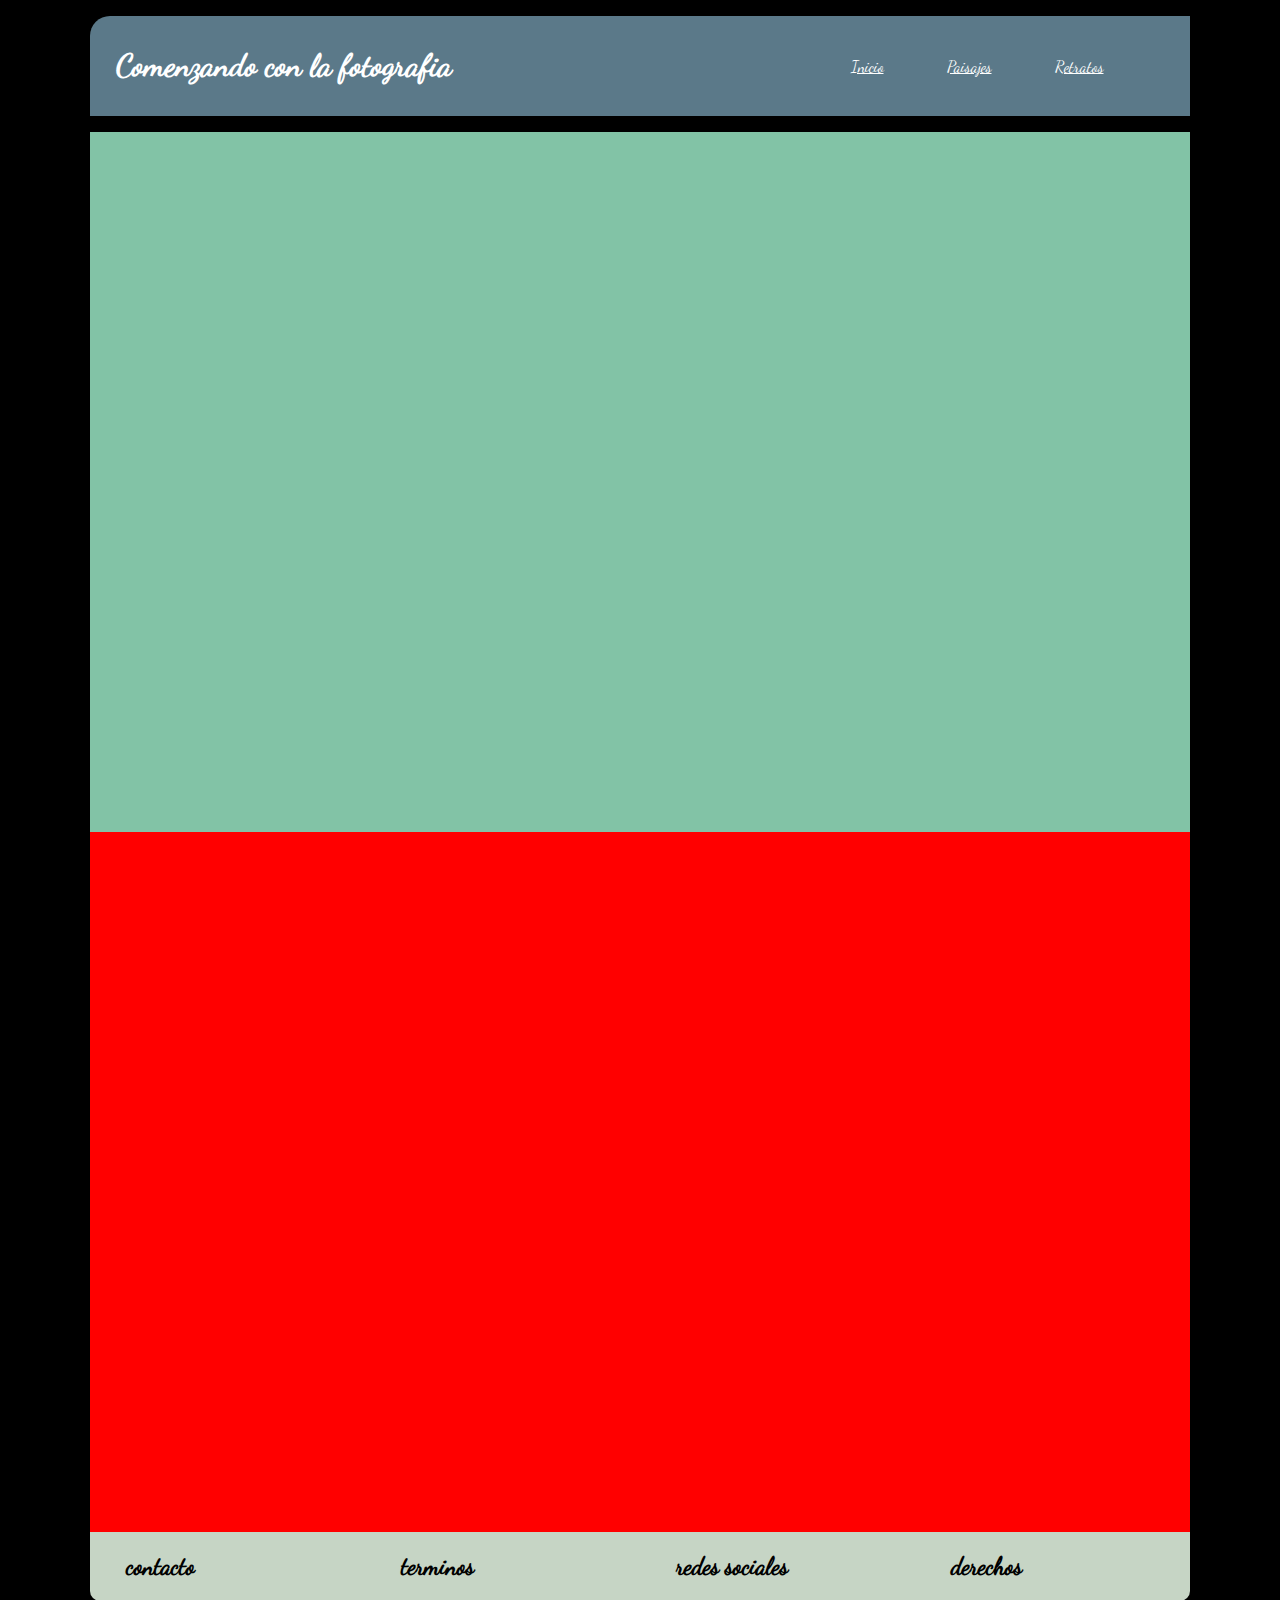
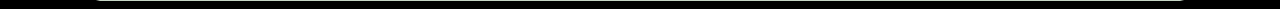
==== index.html @ e4d830de "pie de pagina" ====
<!DOCTYPE html>
<html>
    <head>
    <title>Web de Fotografia</title>
    <meta charset="utf-8">
    <meta name="viewport" content="width=device-width, initial-scale=1.0">
    <link rel="stylesheet" href="estilos/estilos.css">
    </head>
    
    <body>
        <header>
            <nav class="menu">
               <h1>Comenzando con la fotografia</h1>
            <ul>
              <li><a href="index.html">Inicio</a></li>
              <li><a href="paisajes.html">Paisajes</a></li>
              <li><a href="retratos.html">Retratos</a></li>
            </ul>
            </nav>
        </header>
        <section>
            <article class="img1"></article>
            <article class="img2">
                <div>

                </div>
                <div>

                </div>
            </article>
        </section>
        <footer class="piepag">
            <div class="cont">
                <h2>contacto</h2>

            </div>
            <div class="term">
                <h2>terminos</h2>

            </div>
            <div class="redes">
                <h2>redes sociales</h2>
            </div>

            <div class="dere">
                <h2>derechos</h2>
            </div>
        </footer>
    </body>
    
</html>
---- estilos/estilos.css ----
body{
    background-color: black;
    font-family: "dancingspirit";
    margin-left: 10vh;
    margin-right: 10vh
        
}
@media all (max-width:900px) {
    .menu{
        width: 100%;
        order1;
    }
    .img1{
        width: 100%;
        order: 2;
    }
    .img2{
        width: 100%;
        order: 3;
    }
    .cont{
        width:100%;
        order: 4;
    }
     .term{
        width:100%;
        order: 5;
    }
     .redes{
        width:100%;
        order: 6;
    }
     .dere{
        width:100%;
        order: 7;
    }
}
@media (min-width:901px) {

}
@font-face{
    font-family:'dancingspirit';
    src: url('dancingspirit.ttf')
}
header{
    background-color: #5b7989;
    border-top-left-radius: 20px;
    border-top-right-radius: 20px;

}
header h1{
    color: white;
    padding: 1vh 2vw ;
    float: left;
        
}
.menu ul{
    list-style: none;
    padding: 0;
    display: flex;
    justify-content:flex-end;
    padding: 1vh 5%;
    background-color: #5b7989;
}
.menu li a{
    padding: 3.5vh;
    float: right;
    color: white;
    justify-content: flex-end;
    background-color: #5b7989;

}
.img1{
    background-color: #82c3a6;
    width: 100%;
    height: 700px;
    margin-top: 0px
}
.img2{
    background-color:red;
    width: 100%;
    height: 700px;
    margin-top: 0px
}
footer{
    background-color: #C6d5c5;
    display: flex;
    border-bottom-left-radius: 10px;
    border-bottom-right-radius: 10px
}
footer div{
    width: 100%;
    padding-left: 4vh
}
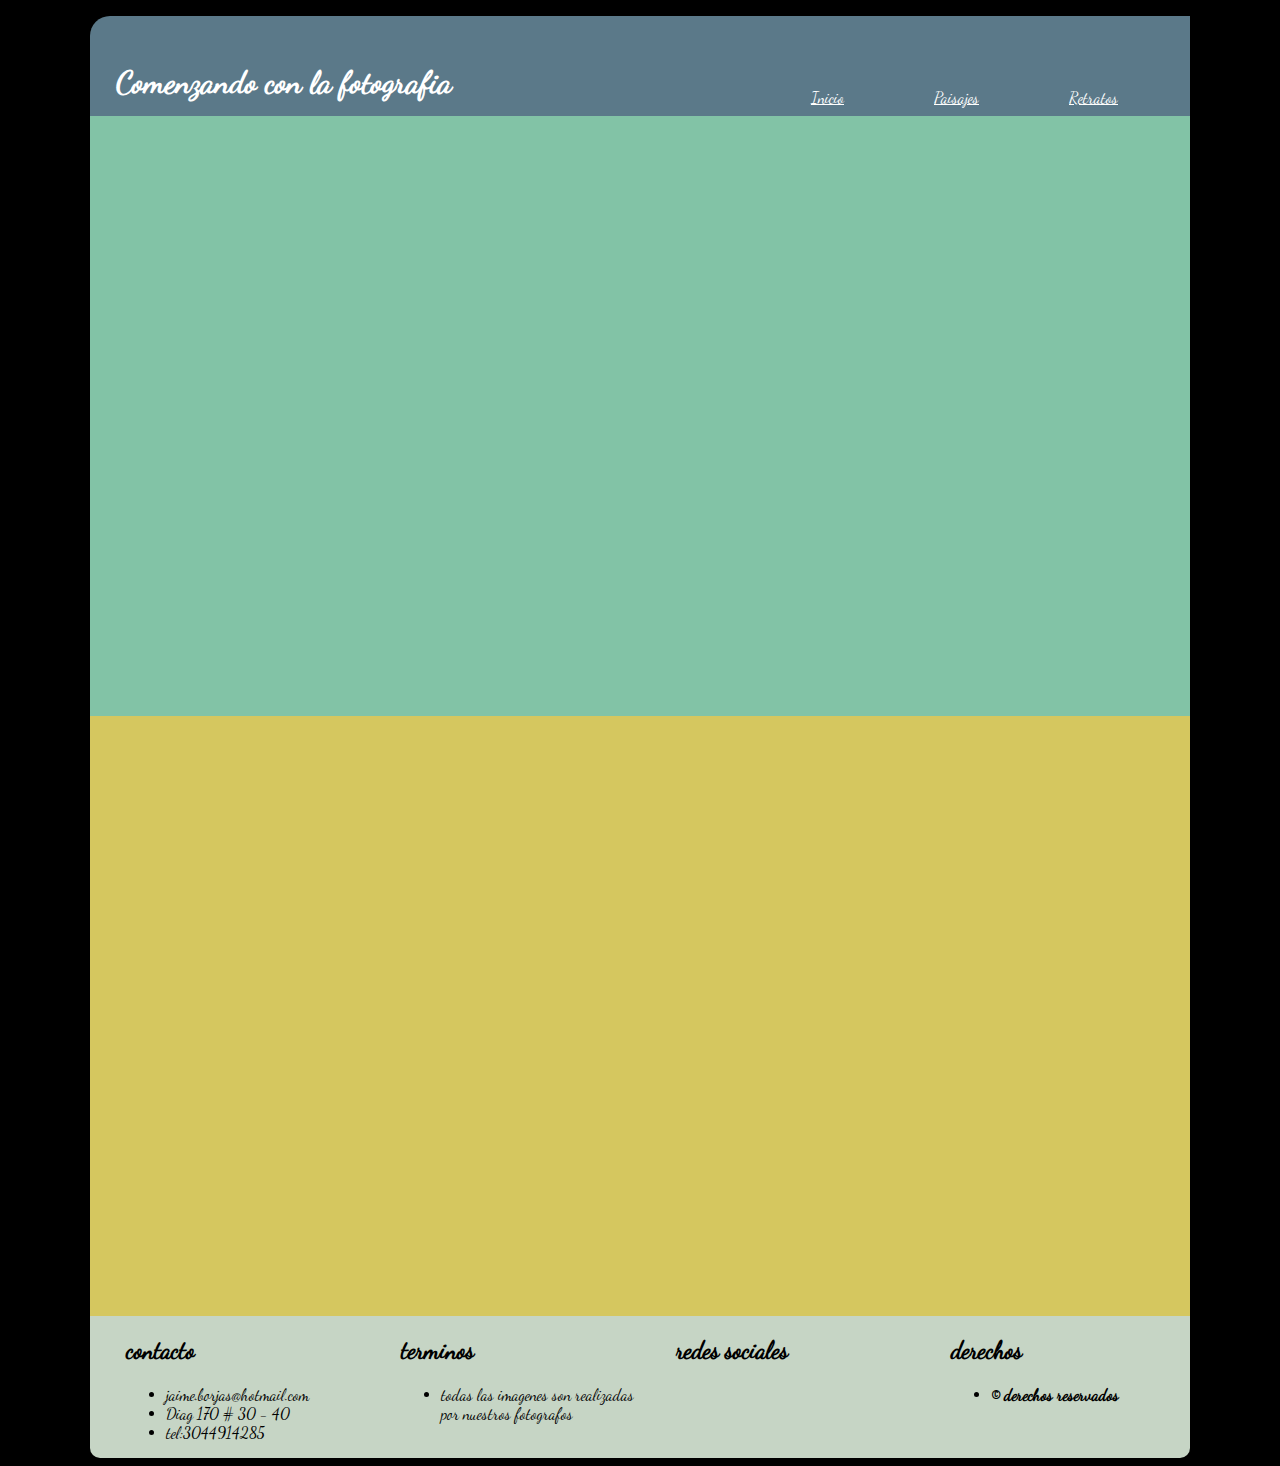
==== commit 71644c2a: "media querie" ====
--- a/index.html
+++ b/index.html
@@ -10,21 +10,23 @@
     <body>
         <header>
             <nav class="menu">
-               <h1>Comenzando con la fotografia</h1>
-            <ul>
-              <li><a href="index.html">Inicio</a></li>
-              <li><a href="paisajes.html">Paisajes</a></li>
-              <li><a href="retratos.html">Retratos</a></li>
-            </ul>
+               <div class="titulo">
+                  <h1>Comenzando con la fotografia</h1>
+               </div>
+            <div class="barra">
+                 <ul>
+                  <li><a href="index.html">Inicio</a></li>
+                  <li><a href="paisajes.html">Paisajes</a></li>
+                  <li><a href="retratos.html">Retratos</a></li>
+                 </ul>
+            </div>
             </nav>
         </header>
         <section>
-            <article class="img1"></article>
-            <article class="img2">
-                <div>
+                <div class="img1">
 
                 </div>
-                <div>
+                <div class="img2">
 
                 </div>
             </article>
@@ -32,18 +34,28 @@
         <footer class="piepag">
             <div class="cont">
                 <h2>contacto</h2>
-
+                    <ul>
+                     <li>jaime.borjas@hotmail.com</li>
+                     <li>Diag 170 #  30 - 40</li>
+                     <li>tel:3044914285</li>
+                 </ul>
             </div>
             <div class="term">
                 <h2>terminos</h2>
-
+                    <ul>
+                        <li>todas las imagenes son realizadas por nuestros fotografos</li>
+                    </ul>
             </div>
             <div class="redes">
                 <h2>redes sociales</h2>
+
             </div>
 
             <div class="dere">
                 <h2>derechos</h2>
+                    <ul>
+                        <li><strong>&copy derechos reservados</strong></li>
+                    </ul>
             </div>
         </footer>
     </body>
--- a/estilos/estilos.css
+++ b/estilos/estilos.css
@@ -5,38 +5,33 @@
     margin-right: 10vh
         
 }
-@media all (max-width:900px) {
-    .menu{
+@media screen and (max-width:900px) {
+    body{
+        margin: 2vh
+    }
+    .piepag{
+        display: list-item;
+        margin: 0 auto;
+
+    }
+    header{
+        height: 35vh
+    }
+    .titulo{
         width: 100%;
-        order1;
+        text-align: center
     }
-    .img1{
+    .menu ul li{
         width: 100%;
-        order: 2;
+        background-color: #5b7989;
+        margin: 0 auto;
+        justify-content: center
     }
-    .img2{
+    .barra{
         width: 100%;
-        order: 3;
+        height: 200px;
+        background-color: #5b7989;
     }
-    .cont{
-        width:100%;
-        order: 4;
-    }
-     .term{
-        width:100%;
-        order: 5;
-    }
-     .redes{
-        width:100%;
-        order: 6;
-    }
-     .dere{
-        width:100%;
-        order: 7;
-    }
-}
-@media (min-width:901px) {
-
 }
 @font-face{
     font-family:'dancingspirit';
@@ -46,41 +41,50 @@
     background-color: #5b7989;
     border-top-left-radius: 20px;
     border-top-right-radius: 20px;
-
 }
-header h1{
+.titulo{
     color: white;
-    padding: 1vh 2vw ;
+    padding: 2vw ;
     float: left;
         
 }
+.menu{
+    width: 100%;
+    height: 100px;
+    color: white;
+}
 .menu ul{
-    list-style: none;
-    padding: 0;
+    list-style:none;
+    padding: 3vh;
     display: flex;
     justify-content:flex-end;
-    padding: 1vh 5%;
     background-color: #5b7989;
+    color: white
+
 }
-.menu li a{
-    padding: 3.5vh;
+.barra a{
     float: right;
     color: white;
     justify-content: flex-end;
-    background-color: #5b7989;
-
+    padding:2vh;
+    color: white
+}
+header ul li{
+    padding: 3vh;
+    color: white;
 }
 .img1{
     background-color: #82c3a6;
     width: 100%;
-    height: 700px;
+    height: 600px;
     margin-top: 0px
 }
 .img2{
-    background-color:red;
+    background-color:#d5c75f ;
     width: 100%;
-    height: 700px;
-    margin-top: 0px
+    height: 600px;
+    margin-top: 0px;
+    border: 1px
 }
 footer{
     background-color: #C6d5c5;
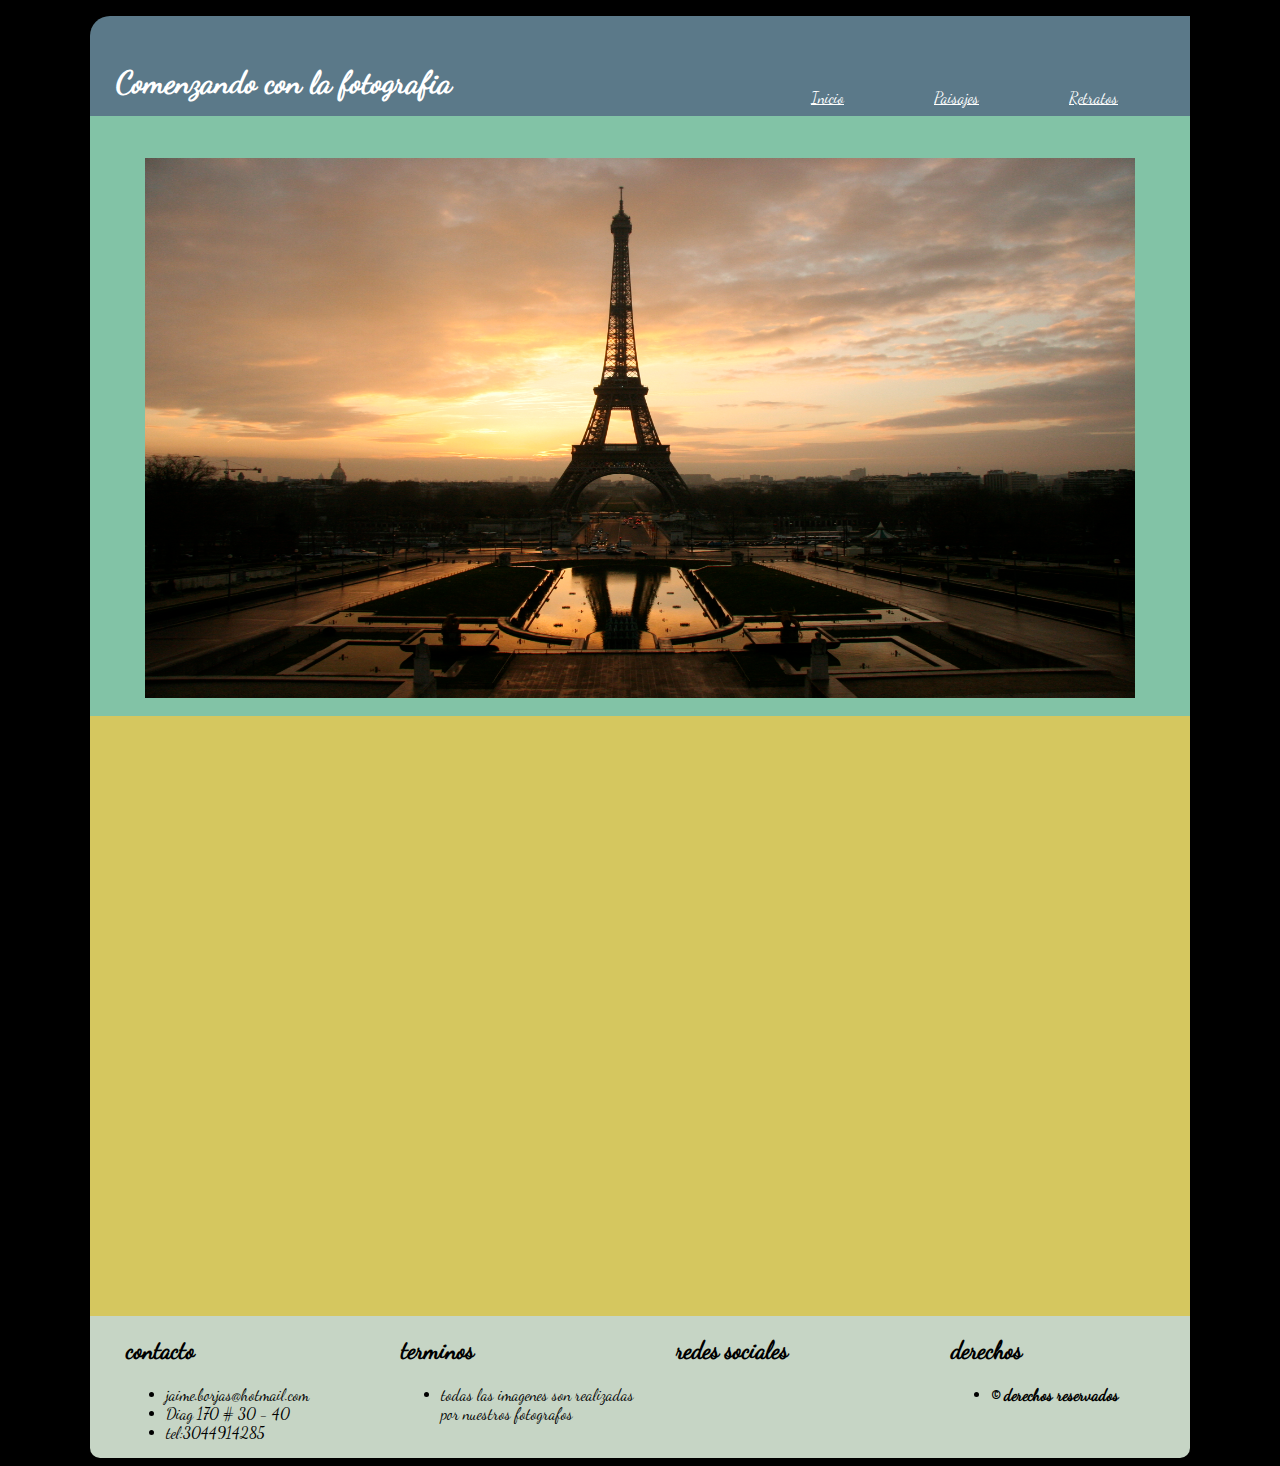
==== commit 741e3198: "imagenes" ====
--- a/index.html
+++ b/index.html
@@ -24,7 +24,7 @@
         </header>
         <section>
                 <div class="img1">
-
+                    <img src="img/imagen1.jpg" alt="imagen" title="paris">
                 </div>
                 <div class="img2">
 
--- a/estilos/estilos.css
+++ b/estilos/estilos.css
@@ -15,7 +15,9 @@
 
     }
     header{
-        height: 35vh
+        height: 35vh;
+        border-top-left-radius: 20px;
+        border-top-right-radius: 20px;
     }
     .titulo{
         width: 100%;
@@ -79,6 +81,13 @@
     height: 600px;
     margin-top: 0px
 }
+.img1 img{
+    display: block;
+    margin: auto;
+    width: 90%;
+    height: 90%;
+    padding: 10px
+}
 .img2{
     background-color:#d5c75f ;
     width: 100%;
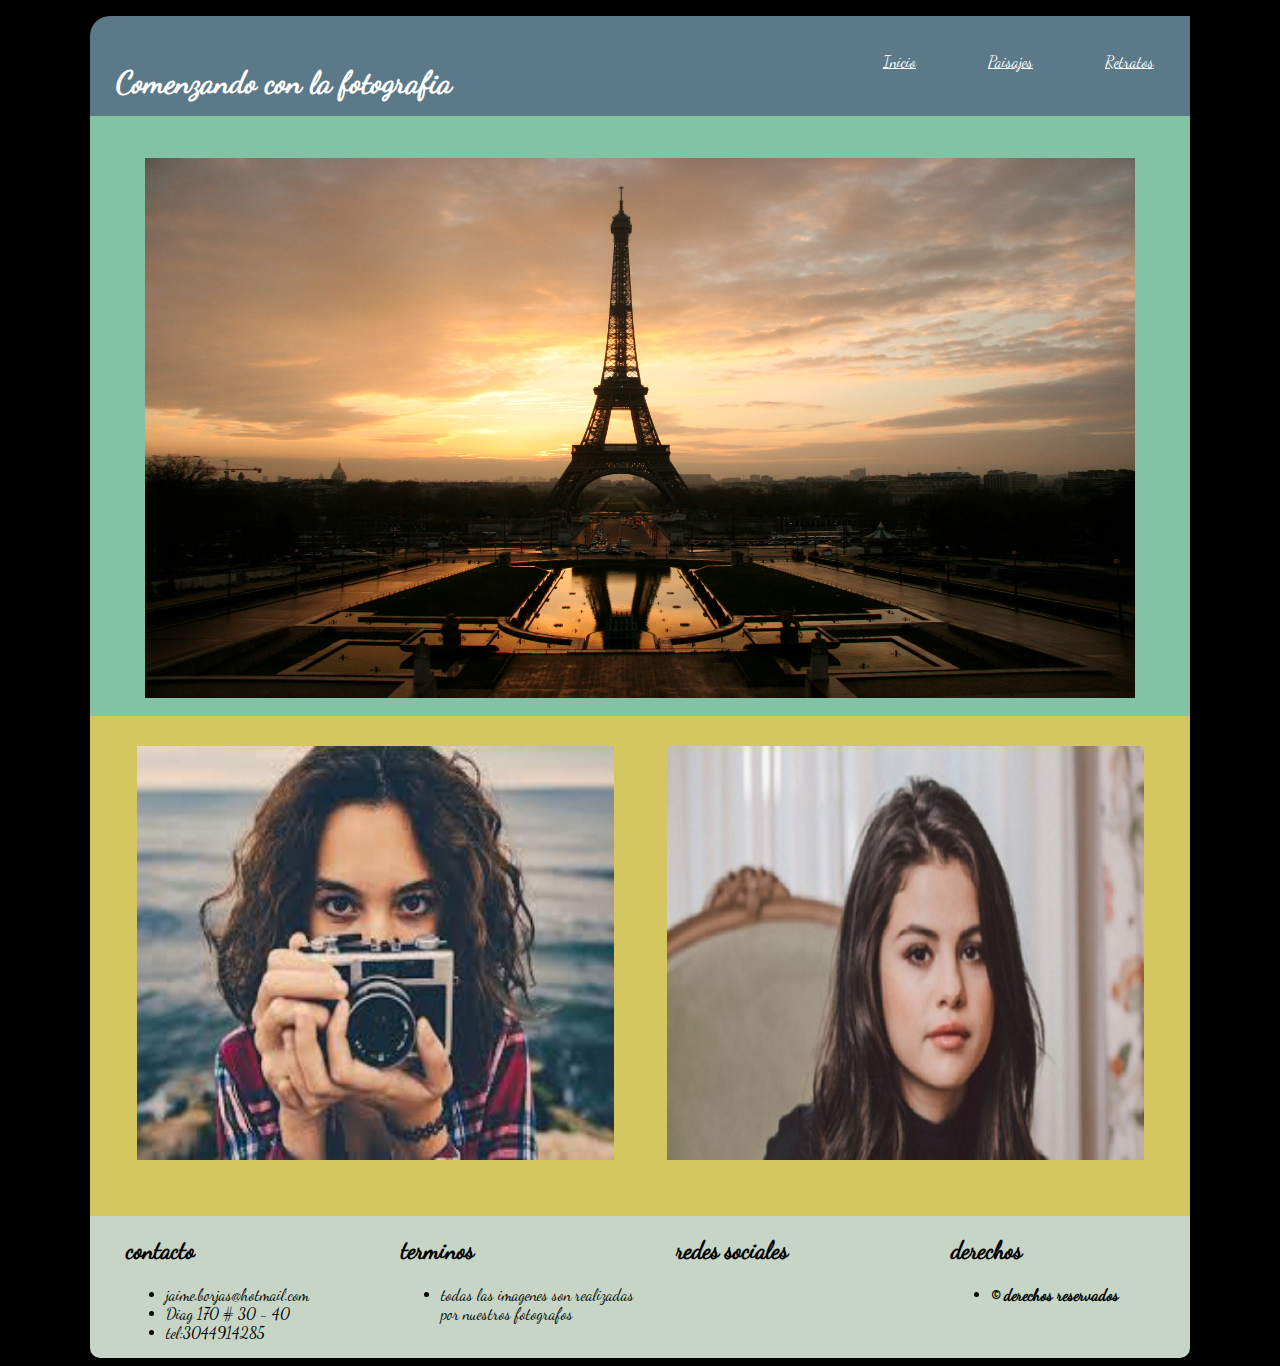
==== commit 952249d0: "imagenes" ====
--- a/index.html
+++ b/index.html
@@ -22,15 +22,22 @@
             </div>
             </nav>
         </header>
+        <div class="contenido">
         <section>
                 <div class="img1">
                     <img src="img/imagen1.jpg" alt="imagen" title="paris">
                 </div>
                 <div class="img2">
-
+                   <div class="galeria1">
+                    <div class="paisa">
+                     <img src="img/imagen2.jpg" alt="imagen">
+                    </div>
+                    <div class="paisa1">
+                    <img src="img/imagen3.jpg" alt="imagen3">
+                   </div>
                 </div>
-            </article>
         </section>
+        </div>
         <footer class="piepag">
             <div class="cont">
                 <h2>contacto</h2>
--- a/estilos/estilos.css
+++ b/estilos/estilos.css
@@ -9,11 +9,6 @@
     body{
         margin: 2vh
     }
-    .piepag{
-        display: list-item;
-        margin: 0 auto;
-
-    }
     header{
         height: 35vh;
         border-top-left-radius: 20px;
@@ -21,18 +16,41 @@
     }
     .titulo{
         width: 100%;
-        text-align: center
+        text-align: center;
+        border-top-left-radius: 20px;
+        border-top-right-radius: 20px;
     }
     .menu ul li{
-        width: 100%;
         background-color: #5b7989;
         margin: 0 auto;
-        justify-content: center
+        max-width: 100%;
+        padding: 0px;
+        padding-left: auto
+
     }
     .barra{
         width: 100%;
         height: 200px;
         background-color: #5b7989;
+    }
+    .menu ul{
+        display: block;
+        width: 100%;
+        padding: 0px;
+        display: block;
+
+    }
+    .piepag{
+        display: list-item;
+        margin: 0 auto;
+        width: 100%;
+    }
+    .piepag div{
+        width: auto;
+    }
+    .img2{
+        display: list-item;
+        max-width: 100%;
     }
 }
 @font-face{
@@ -57,7 +75,7 @@
 }
 .menu ul{
     list-style:none;
-    padding: 3vh;
+    padding-right: 0;
     display: flex;
     justify-content:flex-end;
     background-color: #5b7989;
@@ -72,8 +90,12 @@
     color: white
 }
 header ul li{
-    padding: 3vh;
+    padding: 2vh;
     color: white;
+}
+.contendo{
+    width: 100%;
+    height: 900px;
 }
 .img1{
     background-color: #82c3a6;
@@ -91,9 +113,40 @@
 .img2{
     background-color:#d5c75f ;
     width: 100%;
-    height: 600px;
+    height: 500px;
     margin-top: 0px;
-    border: 1px
+    border: 1px;
+    display: flex
+}
+.galeria1{
+    width: 100%;
+    height: auto;
+	list-style: none;
+	padding: 20px;
+	box-sizing: border-box;
+
+	display: flex;
+	justify-content: space-around;
+}
+.paisa{
+    width: 50%
+}
+.paisa img{
+   display: block;
+    margin: auto;
+    width: 90%;
+    height: 90%;
+    padding: 10px
+}
+.paisa1{
+    width: 50%
+}
+.paisa1 img{
+   display: block;
+    margin: auto;
+    width: 90%;
+    height: 90%;
+    padding: 10px
 }
 footer{
     background-color: #C6d5c5;
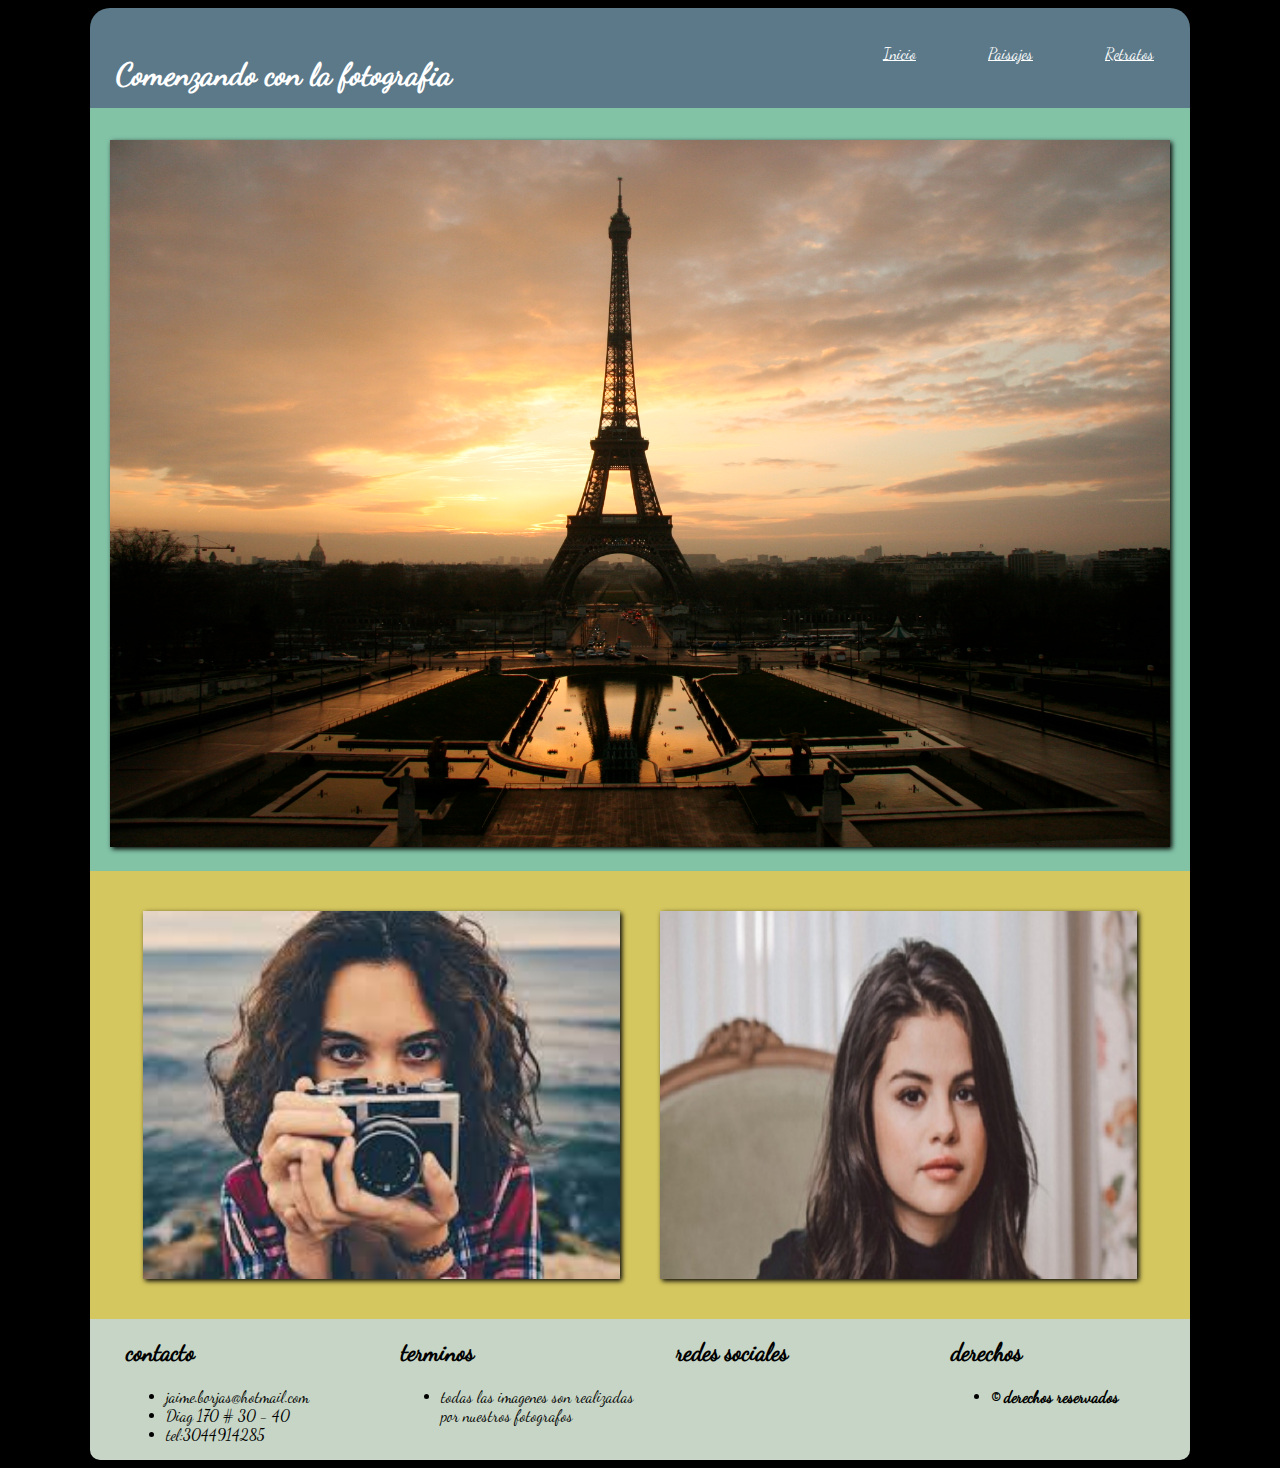
==== commit 68feda62: "arreglos" ====
--- a/index.html
+++ b/index.html
@@ -8,6 +8,7 @@
     </head>
     
     <body>
+       <div class="contenido">
         <header>
             <nav class="menu">
                <div class="titulo">
@@ -22,49 +23,48 @@
             </div>
             </nav>
         </header>
-        <div class="contenido">
+
         <section>
-                <div class="img1">
+                <ul class="img1">
+                    <li>
                     <img src="img/imagen1.jpg" alt="imagen" title="paris">
+                    </li>
                 </div>
-                <div class="img2">
                    <div class="galeria1">
-                    <div class="paisa">
-                     <img src="img/imagen2.jpg" alt="imagen">
-                    </div>
-                    <div class="paisa1">
-                    <img src="img/imagen3.jpg" alt="imagen3">
-                   </div>
+                    <ul>
+                        <li><img src="img/imagen2.jpg"></li>
+                        <li><img src="img/imagen3.jpg" ></li>
+                    </ul>
                 </div>
         </section>
-        </div>
-        <footer class="piepag">
-            <div class="cont">
+            <footer class="piepag">
+                <div class="cont">
                 <h2>contacto</h2>
                     <ul>
                      <li>jaime.borjas@hotmail.com</li>
                      <li>Diag 170 #  30 - 40</li>
                      <li>tel:3044914285</li>
                  </ul>
-            </div>
-            <div class="term">
+                </div>
+                <div class="term">
                 <h2>terminos</h2>
                     <ul>
                         <li>todas las imagenes son realizadas por nuestros fotografos</li>
                     </ul>
-            </div>
-            <div class="redes">
+                </div>
+                <div class="redes">
                 <h2>redes sociales</h2>
 
-            </div>
+                </div>
 
-            <div class="dere">
+                <div class="dere">
                 <h2>derechos</h2>
                     <ul>
                         <li><strong>&copy derechos reservados</strong></li>
                     </ul>
-            </div>
-        </footer>
+                </div>
+            </footer>
+        </div>
     </body>
     
 </html>
--- a/estilos/estilos.css
+++ b/estilos/estilos.css
@@ -5,19 +5,33 @@
     margin-right: 10vh
         
 }
-@media screen and (max-width:900px) {
+@media screen and (max-width:900px) and (min-width:200px) {
     body{
-        margin: 2vh
+        margin: 2vh;
+         border-top-left-radius: 20px;
+        border-top-right-radius: 20px;
     }
     header{
-        height: 35vh;
+        height: 30vh;
         border-top-left-radius: 20px;
         border-top-right-radius: 20px;
+    }
+    .galeria2 ul{
+        display: flex;
+        flex-direction: column;
+        align-items: center;
+    }
+    .galeria2 li{
+        width: 90%!important
     }
     .titulo{
         width: 100%;
         text-align: center;
         border-top-left-radius: 20px;
+        border-top-right-radius: 20px;
+    }
+    .menu{
+         border-top-left-radius: 20px;
         border-top-right-radius: 20px;
     }
     .menu ul li{
@@ -30,8 +44,10 @@
     }
     .barra{
         width: 100%;
-        height: 200px;
+        height: 30vh;
         background-color: #5b7989;
+         border-top-left-radius: 20px;
+        border-top-right-radius: 20px;
     }
     .menu ul{
         display: block;
@@ -39,6 +55,21 @@
         padding: 0px;
         display: block;
 
+    }
+    .img2{
+        display: list-item;
+        max-width: 100%;
+    }
+    .galeria1{
+        width: 100%;
+        height: auto;
+	    list-style: none;
+	    display: block;
+        display: list-item
+
+    }
+    .galeria1 li{
+        width: 90%!important
     }
     .piepag{
         display: list-item;
@@ -48,10 +79,10 @@
     .piepag div{
         width: auto;
     }
-    .img2{
-        display: list-item;
-        max-width: 100%;
-    }
+    .cont h2{
+        margin: 0;
+    }
+
 }
 @font-face{
     font-family:'dancingspirit';
@@ -62,6 +93,9 @@
     border-top-left-radius: 20px;
     border-top-right-radius: 20px;
 }
+img{
+    box-shadow: 2px 2px 5px black;
+}
 .titulo{
     color: white;
     padding: 2vw ;
@@ -78,8 +112,8 @@
     padding-right: 0;
     display: flex;
     justify-content:flex-end;
-    background-color: #5b7989;
-    color: white
+    color: white;
+    margin: 0;
 
 }
 .barra a{
@@ -93,27 +127,30 @@
     padding: 2vh;
     color: white;
 }
-.contendo{
-    width: 100%;
-    height: 900px;
+.contenido{
+    width: 100%;
+    height: auto;
 }
 .img1{
     background-color: #82c3a6;
     width: 100%;
-    height: 600px;
-    margin-top: 0px
+    height: auto;
+	list-style: none;
+	padding: 20px;
+	box-sizing: border-box;
+    margin: 0;
+}
+.img1 li{
+    width: 100%;
+    justify-content: center
 }
 .img1 img{
-    display: block;
-    margin: auto;
-    width: 90%;
-    height: 90%;
-    padding: 10px
+    width: 100%;
 }
 .img2{
     background-color:#d5c75f ;
     width: 100%;
-    height: 500px;
+    height: auto;
     margin-top: 0px;
     border: 1px;
     display: flex
@@ -124,29 +161,57 @@
 	list-style: none;
 	padding: 20px;
 	box-sizing: border-box;
-
-	display: flex;
+	display:flex;
 	justify-content: space-around;
-}
-.paisa{
-    width: 50%
-}
-.paisa img{
-   display: block;
+    background-color:#d5c75f ;
+
+}
+.galeria1 ul{
+    width: 100%;
+    margin: 0;
+    list-style: none;
+    display: flex;
+    padding: 0;
+    justify-content: center;
+    flex-wrap: wrap;
+}
+.galeria1 li{
+     margin: 20px;
+    width: 45%;
+    justify-content: center
+}
+.galeria1 img{
+    width: 100%;
+    height: 100%
+}
+.galeria2{
+    background-color: #d5c75f;
+    width: 100%;
     margin: auto;
-    width: 90%;
-    height: 90%;
-    padding: 10px
-}
-.paisa1{
-    width: 50%
-}
-.paisa1 img{
-   display: block;
-    margin: auto;
-    width: 90%;
-    height: 90%;
-    padding: 10px
+    list-style: none;
+    padding: 0;
+    box-sizing: border-box;
+
+}
+.galeria2 ul{
+    width: 100%;
+    margin: 0;
+    list-style: none;
+    display: flex;
+    padding: 0;
+    justify-content: center;
+    flex-wrap: wrap;
+}
+.galeria2 li{
+    margin: 10px;
+    width: 29%;
+    height: 29%;
+    justify-content: center
+}
+.galeria2 img{
+    width: 100%;
+    display: flex;
+    justify-content: center
 }
 footer{
     background-color: #C6d5c5;
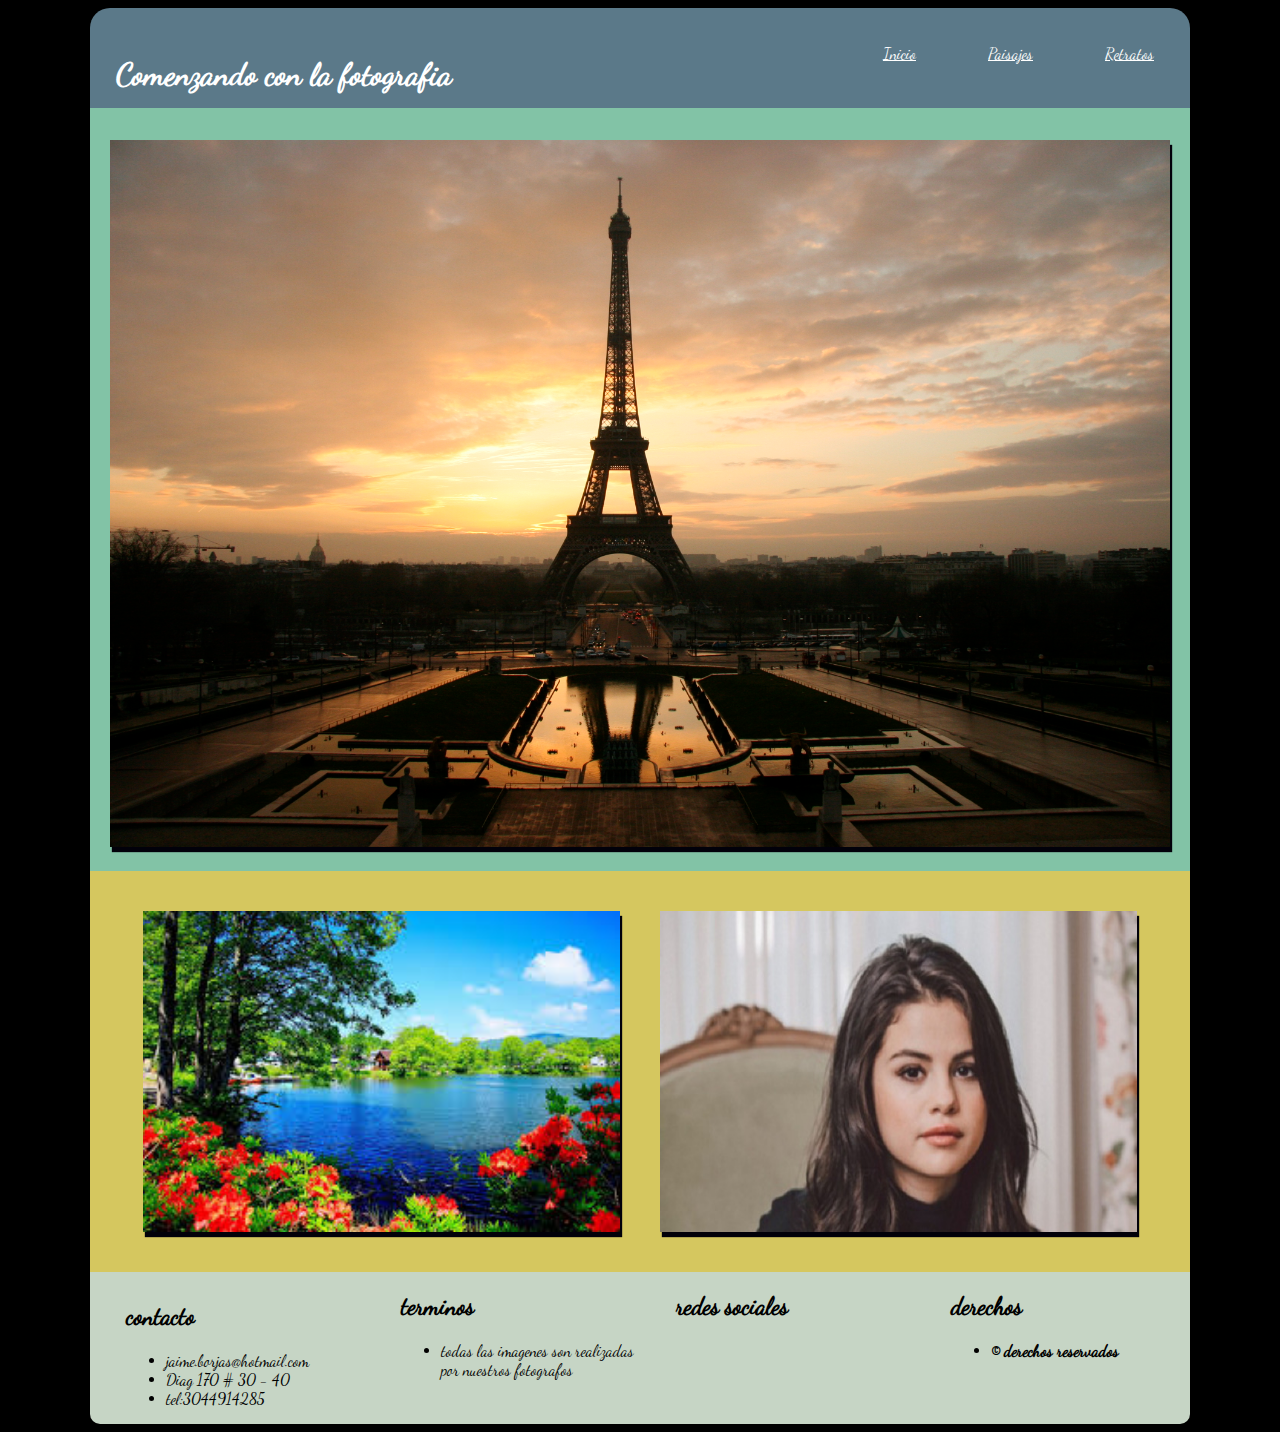
==== commit a87b04f4: "efecto" ====
--- a/index.html
+++ b/index.html
@@ -32,8 +32,8 @@
                 </div>
                    <div class="galeria1">
                     <ul>
-                        <li><img src="img/imagen2.jpg"></li>
-                        <li><img src="img/imagen3.jpg" ></li>
+                        <li><img src="img/imagen2.jpg" class="retra1"></li>
+                        <li><img src="img/imagen3.jpg" class="retra2" ></li>
                     </ul>
                 </div>
         </section>
--- a/estilos/estilos.css
+++ b/estilos/estilos.css
@@ -3,7 +3,6 @@
     font-family: "dancingspirit";
     margin-left: 10vh;
     margin-right: 10vh
-        
 }
 @media screen and (max-width:900px) and (min-width:200px) {
     body{
@@ -12,7 +11,7 @@
         border-top-right-radius: 20px;
     }
     header{
-        height: 30vh;
+        height: 20vh;
         border-top-left-radius: 20px;
         border-top-right-radius: 20px;
     }
@@ -29,6 +28,7 @@
         text-align: center;
         border-top-left-radius: 20px;
         border-top-right-radius: 20px;
+
     }
     .menu{
          border-top-left-radius: 20px;
@@ -92,9 +92,15 @@
     background-color: #5b7989;
     border-top-left-radius: 20px;
     border-top-right-radius: 20px;
+    animation: myanimation 1s
+}
+@keyframes myanimation {
+    0%{margin-top: 150%}
+    60%{margin-top: -5%}
+    100%{margin-top: 0%}
 }
 img{
-    box-shadow: 2px 2px 5px black;
+    box-shadow: 2px 5px 1px #02010a;
 }
 .titulo{
     color: white;
@@ -213,6 +219,39 @@
     display: flex;
     justify-content: center
 }
+.img4{
+    filter: blur(10px)
+}
+.img246{
+    filter: grayscale(100%)
+}
+.img5{
+    filter: sepia(90%)
+}
+.dere{
+    padding-bottom: 10px
+}
+.cont{
+    padding-top: 10px
+}
+.retra1{
+    transition: transform 1s
+}
+.retra1:hover{
+    transform: rotate(10deg)
+}
+.retra2{
+    transition: transform 2s
+}
+.retra2:hover{
+    transform:  translate(5px, 20px)
+}
+a:active{
+    text-decoration: none
+}
+a:visited {
+    text-decoration:none
+}
 footer{
     background-color: #C6d5c5;
     display: flex;
@@ -221,5 +260,5 @@
 }
 footer div{
     width: 100%;
-    padding-left: 4vh
-}
+    padding-left: 4vh;
+}
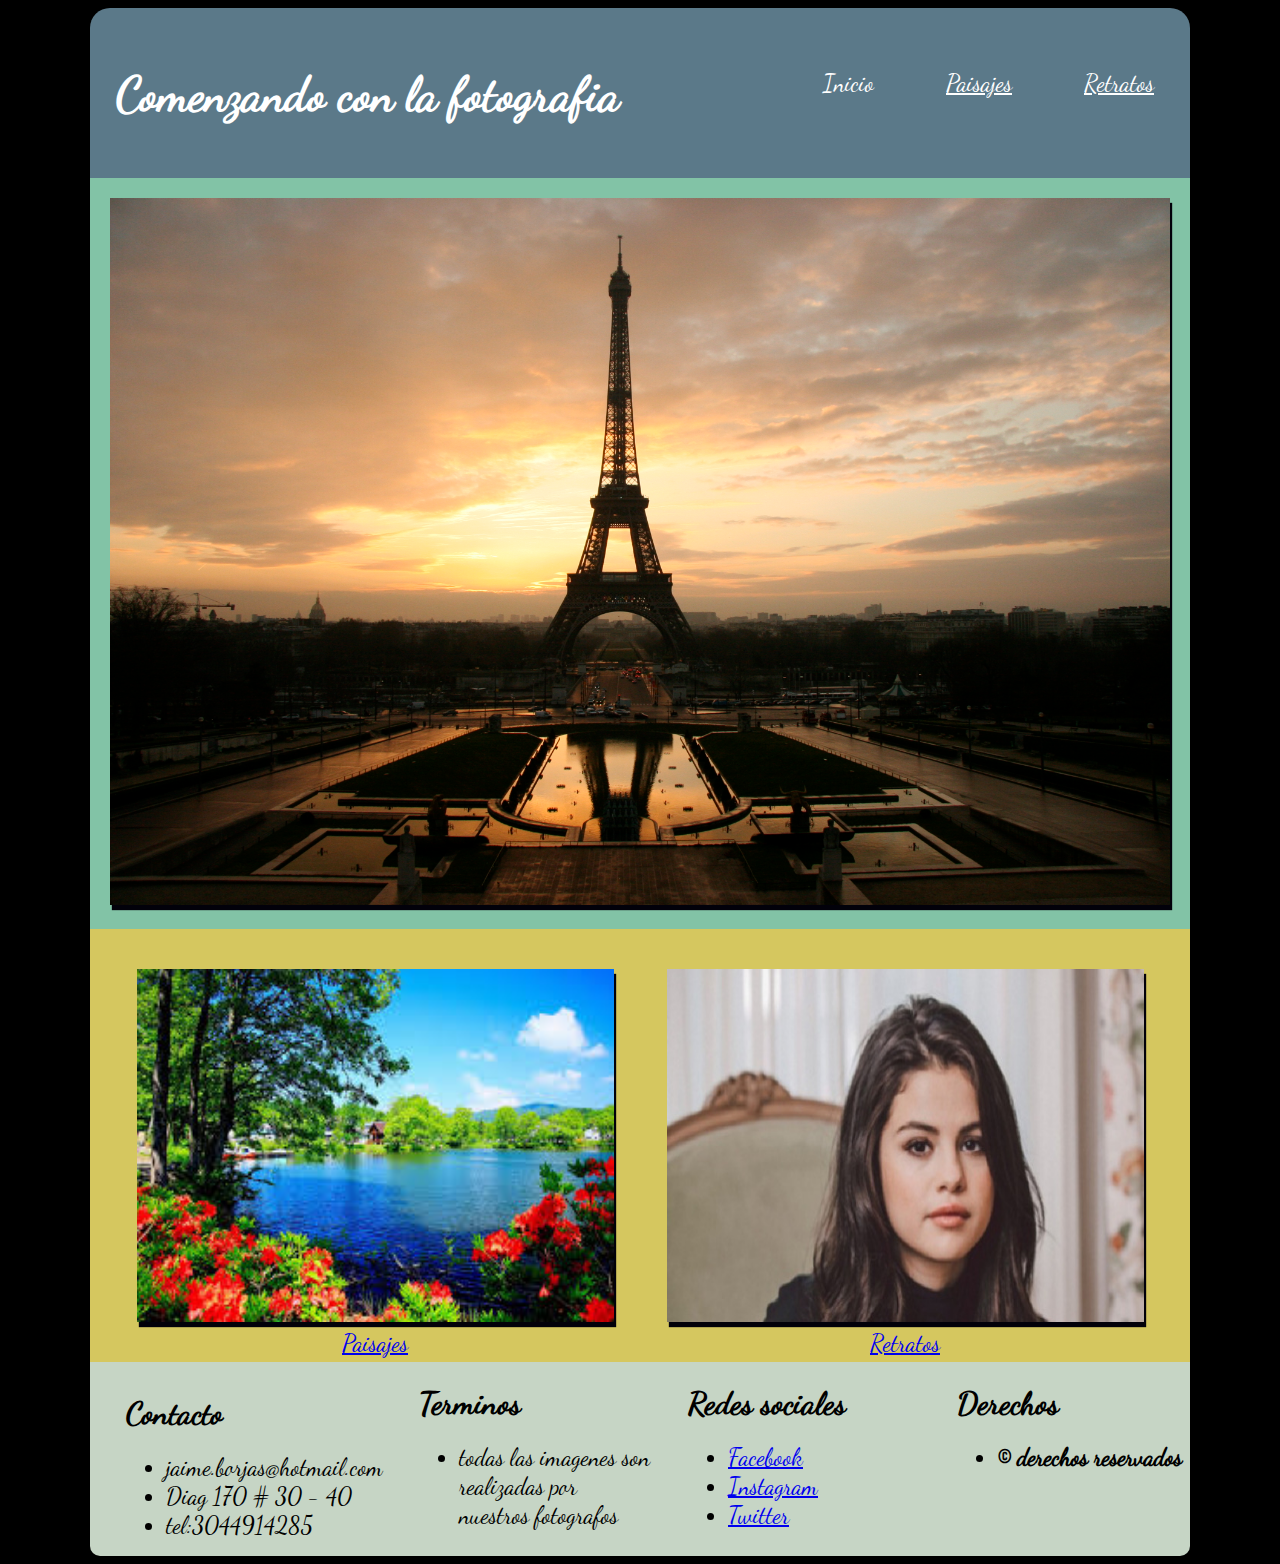
==== commit 505d0cd6: "underline a" ====
--- a/index.html
+++ b/index.html
@@ -16,7 +16,7 @@
                </div>
             <div class="barra">
                  <ul>
-                  <li><a href="index.html">Inicio</a></li>
+                  <li><a href="index.html" class="ini">Inicio</a></li>
                   <li><a href="paisajes.html">Paisajes</a></li>
                   <li><a href="retratos.html">Retratos</a></li>
                  </ul>
@@ -29,17 +29,18 @@
                     <li>
                     <img src="img/imagen1.jpg" alt="imagen" title="paris">
                     </li>
-                </div>
-                   <div class="galeria1">
-                    <ul>
-                        <li><img src="img/imagen2.jpg" class="retra1"></li>
-                        <li><img src="img/imagen3.jpg" class="retra2" ></li>
-                    </ul>
+                </ul>
+
+                    <div class="galeria1">
+
+                        <li><a href="paisajes.html"> <img src="img/imagen2.jpg" class="retra1" ><a href="paisajes.html">Paisajes</a></a></li>
+                        <li><a href="paisajes.html"> <img src="img/imagen3.jpg" class="retra2" ><a href="retratos.html">Retratos</a></a></li>
+
                 </div>
         </section>
             <footer class="piepag">
                 <div class="cont">
-                <h2>contacto</h2>
+                <h1>Contacto</h1>
                     <ul>
                      <li>jaime.borjas@hotmail.com</li>
                      <li>Diag 170 #  30 - 40</li>
@@ -47,18 +48,24 @@
                  </ul>
                 </div>
                 <div class="term">
-                <h2>terminos</h2>
+                <h1>Terminos</h1>
                     <ul>
                         <li>todas las imagenes son realizadas por nuestros fotografos</li>
                     </ul>
                 </div>
                 <div class="redes">
-                <h2>redes sociales</h2>
+                <h1>Redes sociales</h1>
+                    <ul>
+                        <li><a href="https://www.facebook.com/jaime.borjas1">Facebook</a></li>
+                        <li><a href="https://www.instagram.com/jaime.borjas/?hl=es">Instagram</a></li>
+                        <li><a href="https://twitter.com/jasborj">Twitter</a></li>
+                    </ul>
+
 
                 </div>
 
                 <div class="dere">
-                <h2>derechos</h2>
+                <h1>Derechos</h1>
                     <ul>
                         <li><strong>&copy derechos reservados</strong></li>
                     </ul>
--- a/estilos/estilos.css
+++ b/estilos/estilos.css
@@ -11,7 +11,7 @@
         border-top-right-radius: 20px;
     }
     header{
-        height: 20vh;
+        height: 30vh;
         border-top-left-radius: 20px;
         border-top-right-radius: 20px;
     }
@@ -24,11 +24,14 @@
         width: 90%!important
     }
     .titulo{
-        width: 100%;
         text-align: center;
         border-top-left-radius: 20px;
         border-top-right-radius: 20px;
-
+        float: none;
+
+    }
+    .contenido{
+        width: 100%
     }
     .menu{
          border-top-left-radius: 20px;
@@ -105,12 +108,14 @@
 .titulo{
     color: white;
     padding: 2vw ;
-    float: left;
+    font-size: 150%;
+    text-align: center;
+    float: left
         
 }
 .menu{
     width: 100%;
-    height: 100px;
+    height: 170px;
     color: white;
 }
 .menu ul{
@@ -120,6 +125,8 @@
     justify-content:flex-end;
     color: white;
     margin: 0;
+    font-size: 150%;
+    padding-top: 25px
 
 }
 .barra a{
@@ -135,7 +142,6 @@
 }
 .contenido{
     width: 100%;
-    height: auto;
 }
 .img1{
     background-color: #82c3a6;
@@ -170,6 +176,8 @@
 	display:flex;
 	justify-content: space-around;
     background-color:#d5c75f ;
+    text-align: center;
+    font-size: 150%
 
 }
 .galeria1 ul{
@@ -235,22 +243,29 @@
     padding-top: 10px
 }
 .retra1{
-    transition: transform 1s
+    transition: transform 1s;
+
+}
+.retra1 a{
+
 }
 .retra1:hover{
     transform: rotate(10deg)
 }
 .retra2{
-    transition: transform 2s
+    transition: transform 1s
 }
 .retra2:hover{
     transform:  translate(5px, 20px)
 }
-a:active{
+a.ini{
     text-decoration: none
 }
-a:visited {
-    text-decoration:none
+a.paisa{
+    text-decoration: none
+}
+a.retra{
+    text-decoration: none
 }
 footer{
     background-color: #C6d5c5;
@@ -262,3 +277,9 @@
     width: 100%;
     padding-left: 4vh;
 }
+footer h1{
+    font-size: 200%
+}
+footer li{
+    font-size: 150%
+}
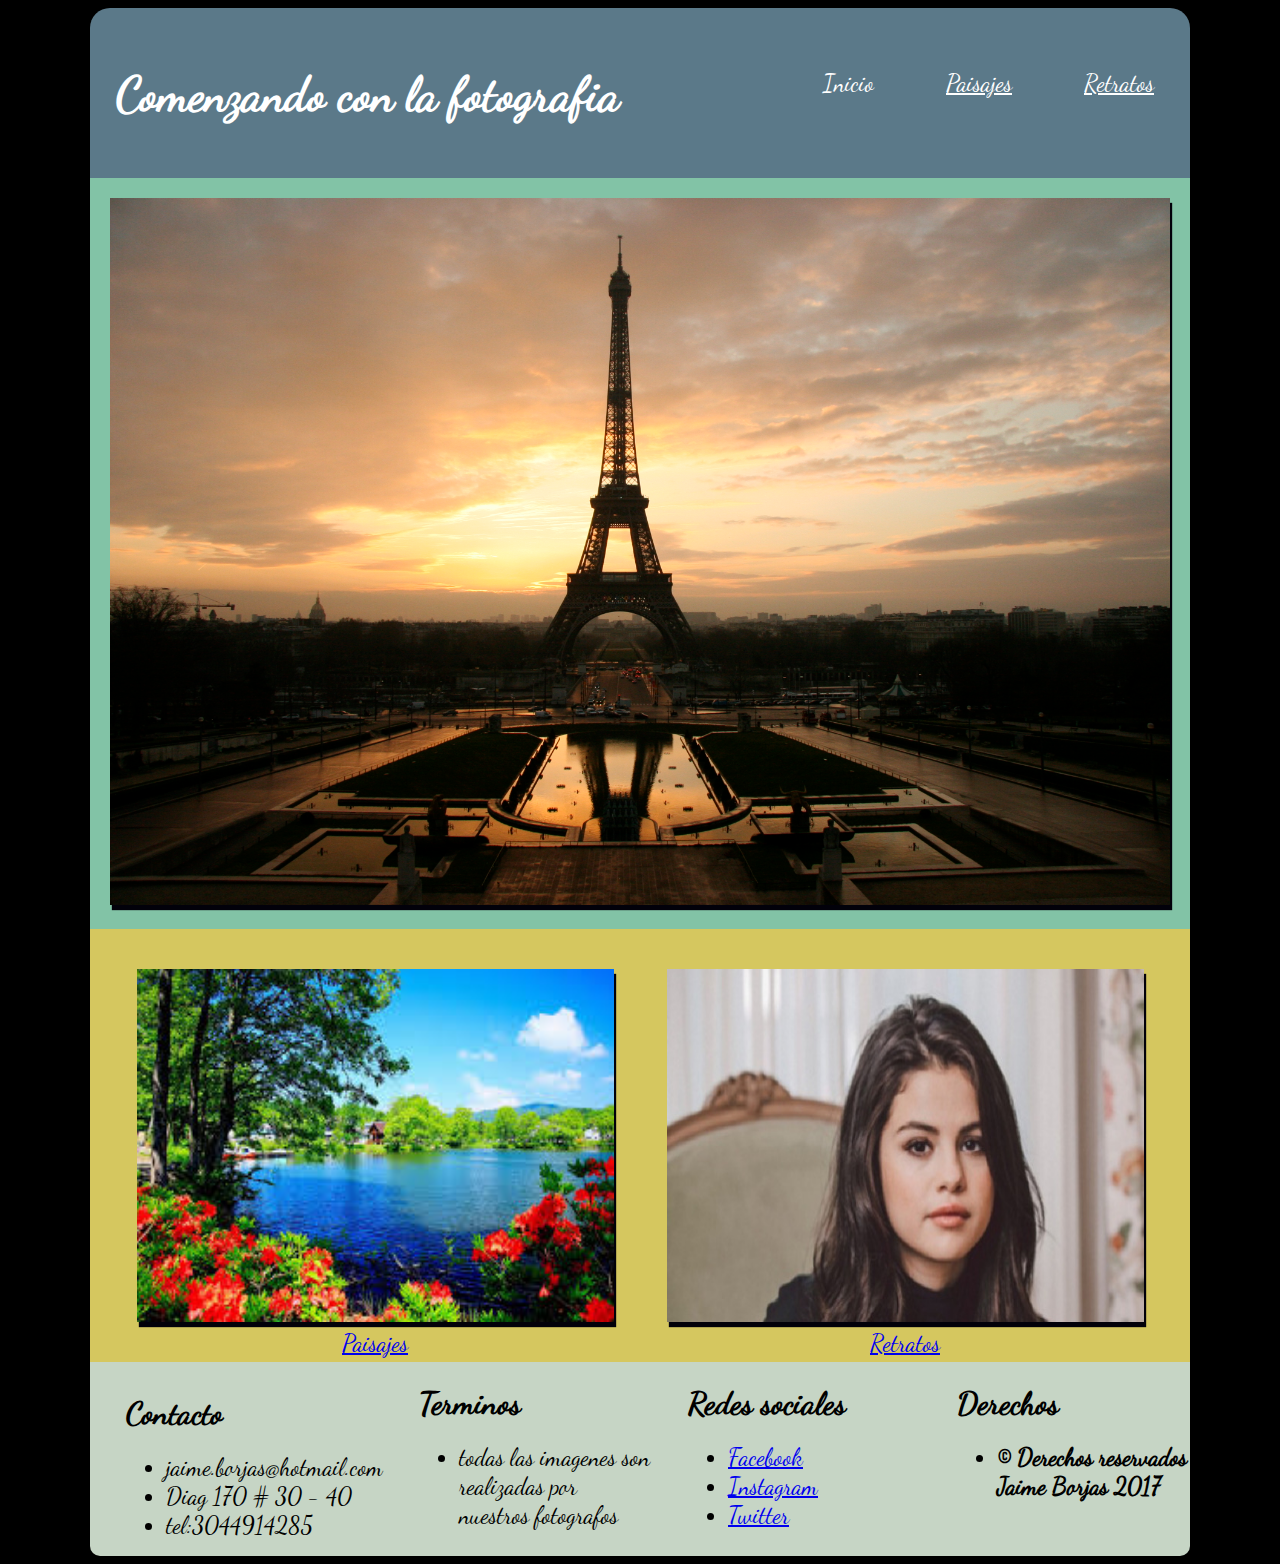
==== commit b25705e5: "correcion footer" ====
--- a/index.html
+++ b/index.html
@@ -67,7 +67,7 @@
                 <div class="dere">
                 <h1>Derechos</h1>
                     <ul>
-                        <li><strong>&copy derechos reservados</strong></li>
+                        <li><strong>&copy Derechos reservados <br> Jaime Borjas 2017</strong></li>
                     </ul>
                 </div>
             </footer>
